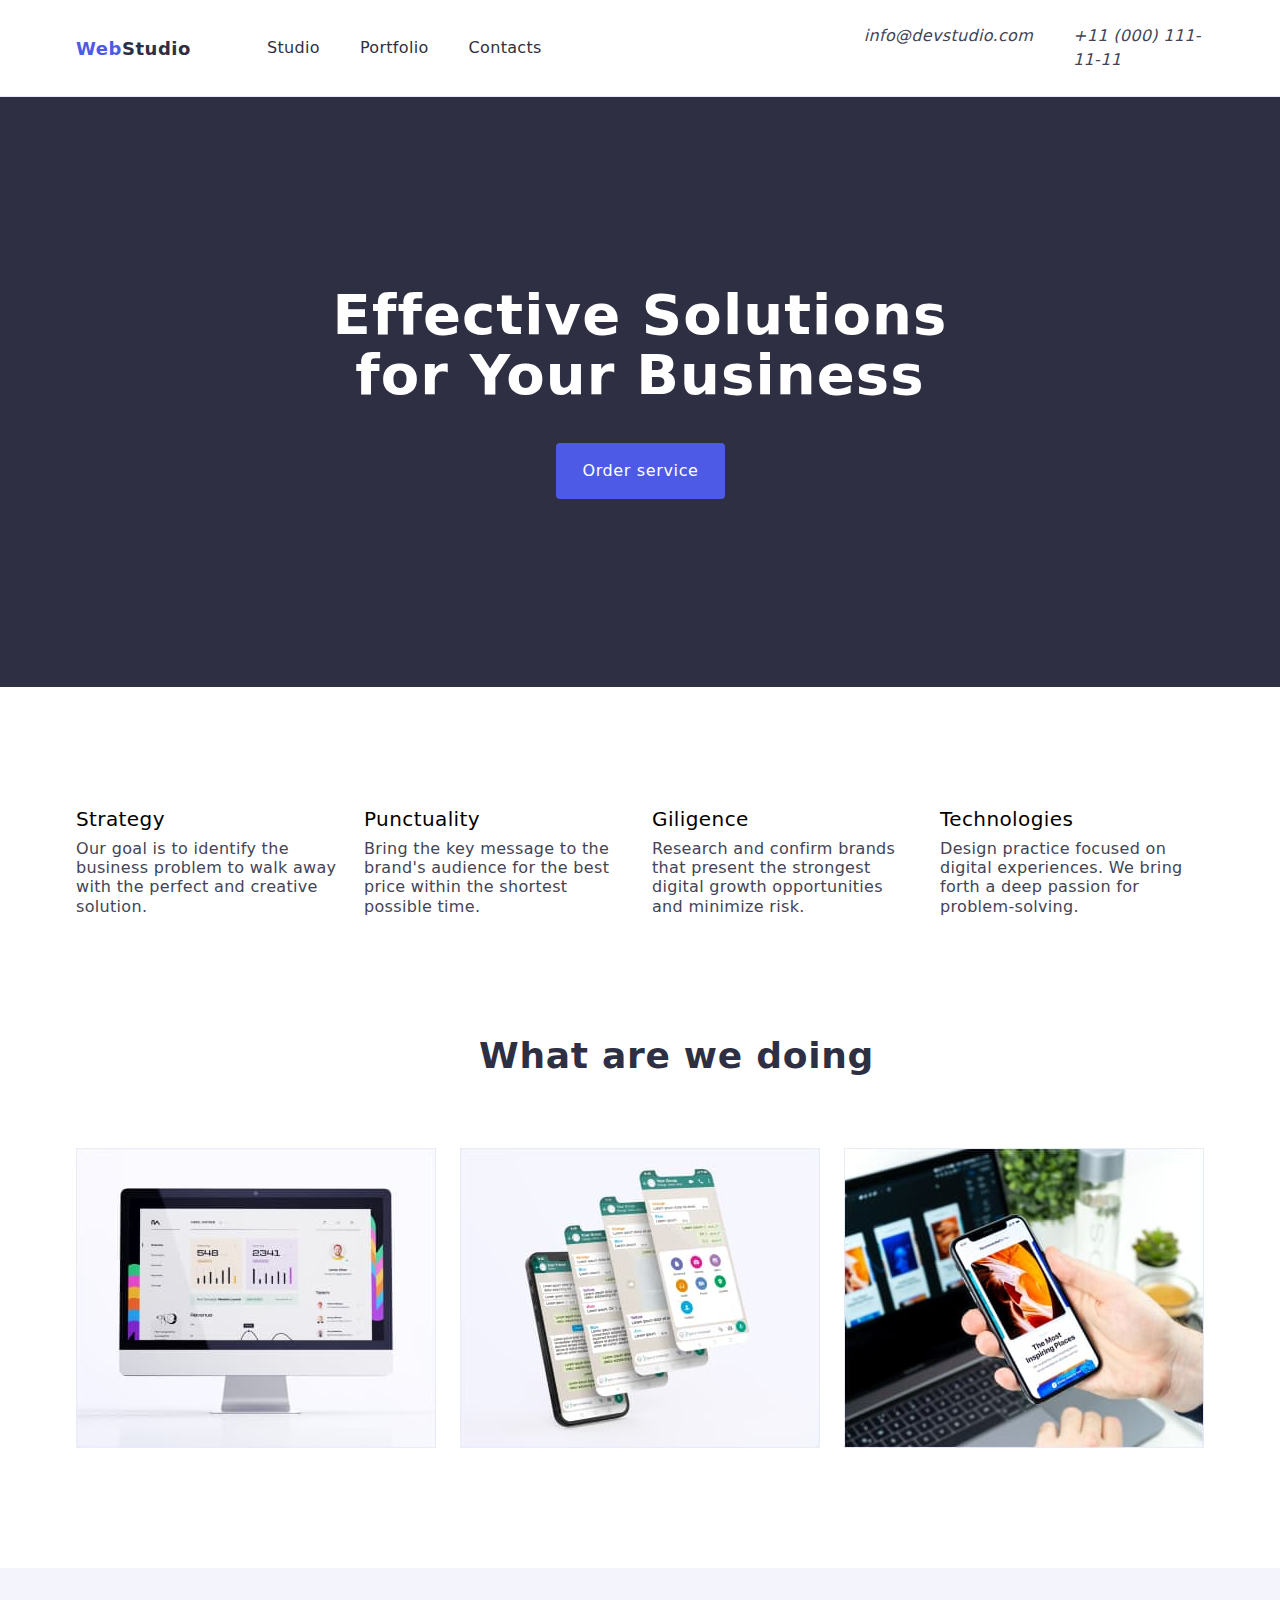
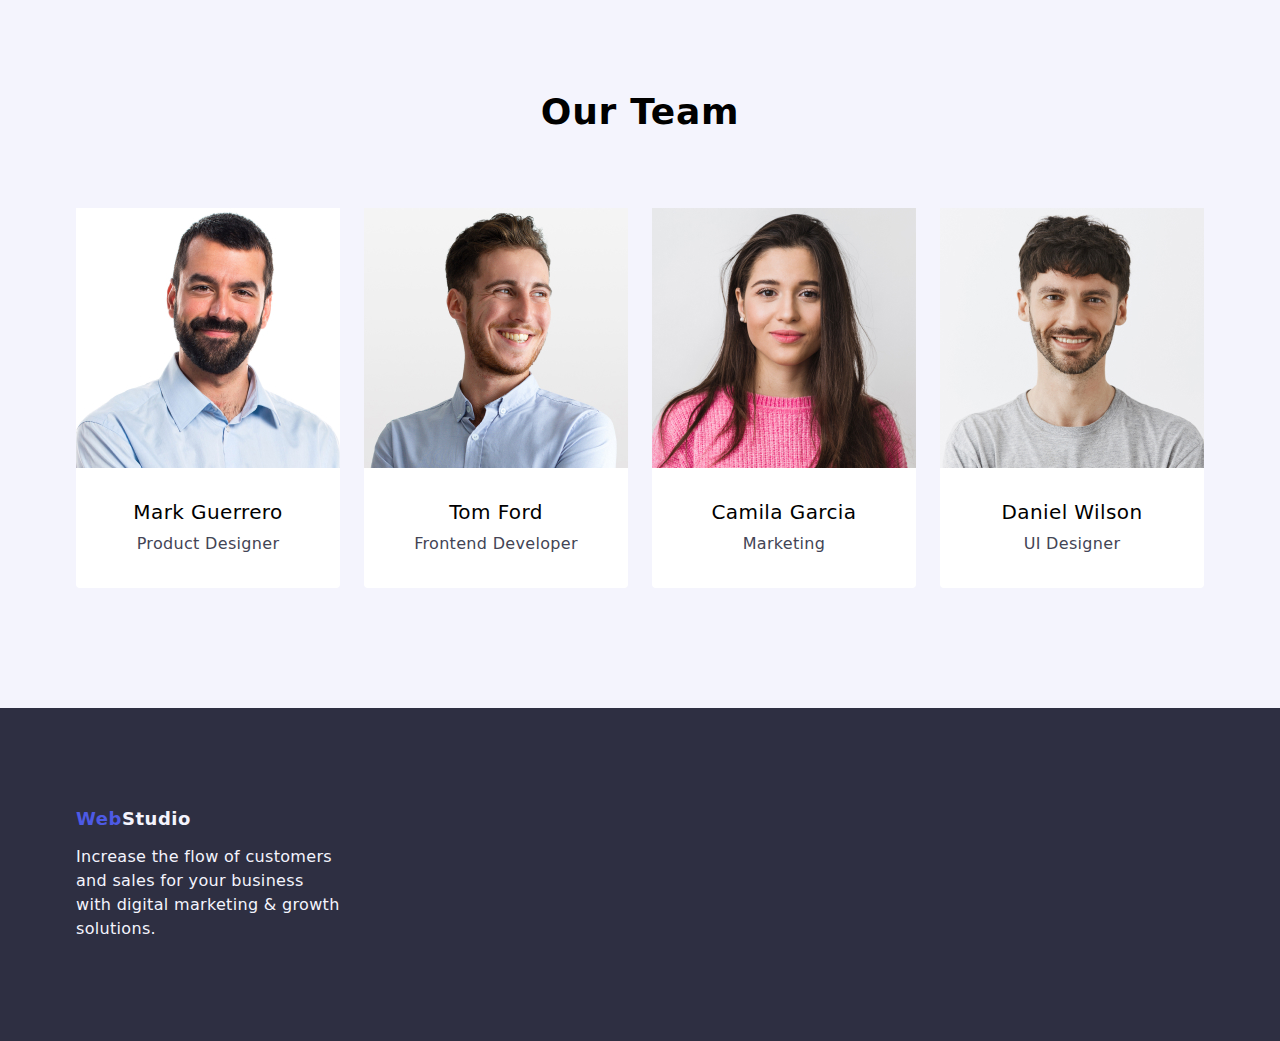
==== index.html @ e34e3250 "changes" ====
<!DOCTYPE html>
<html lang="en">
<head>
    <meta charset="UTF-8">
    <meta name="viewport" content="width=device-width, initial-scale=1.0">
    <title>WebStudio</title>
    <link rel="preconnect" href="https://fonts.googleapis.com">
    <link rel="preconnect" href="https://fonts.gstatic.com" crossorigin>
    <link href="https://fonts.googleapis.com/css2?family=Raleway:wght@600;800&family=Roboto:wght@400;500;700&display=swap" rel="stylesheet">
    <link rel="stylesheet" href="https://cdnjs.cloudflare.com/ajax/libs/modern-normalize/2.0.0/modern-normalize.min.css">
    <link rel="stylesheet" href="css/styles.css">
</head>
<body>
    <header class="header">
        <div class="container container-logo">
            <nav class="header-navigation">
                <a href="/index.html" class="logo"><span class="logo-web">Web</span><span class="logo-studio">Studio</span></a>
                    <ul class="header-list">
                        <li class="header-list-main"><a class="header-list-link" href="index.html">Studio</a></li>
                        <li class="header-list-main"><a class="header-list-link" href="portfolio.html">Portfolio</a></li>
                        <li class="header-list-main"><a class="header-list-link" href="Contacts">Contacts</a></li>
                    </ul>
            </nav>
            <address>
                <ul class="contacts"> 
                    <li class="contacts-list"><a class="contacts-list-email contact-item" href="email:info@devstudio.com">info@devstudio.com</a></li> 
                    <li class="contacts-list"><a class="contacts-list-tel contact-item" href="tel:+11(000)111-11-11">+11 (000) 111-11-11</a></li>
                 </ul>  
            </address>
        </div>
    </header>
    <main class="main">
            <section class="main-part">
                <div class="container">
                    <h1 class="main-thesis">Effective Solutions<br>for Your Business</h1>
                    <button class="main-button" type="button">Order service</button>
                </div>
                </section>
                <section class="main-description">
                    <div class="container">
                        <h2 hidden class="visually-hidden"></h2>
                        <ul class="main-description-list">
                            <li class="main-description-item">
                                <h3 class="description-name">Strategy</h3>
                                <p class="description-mean">Our goal is to identify the business problem to walk away with the perfect and creative solution. </p>
                            </li>
                            <li class="main-description-item">
                                <h3 class="description-name">Punctuality</h3>
                                <p class="description-mean">Bring the key message to the brand's audience for the best price within the shortest possible time.</p>
                            </li>
                            <li class="main-description-item">
                                <h3 class="description-name">Giligence</h3>
                                <p class="description-mean">Research and confirm brands that present the strongest digital growth opportunities and minimize risk.</p>
                            </li>
                            <li class="main-description-item">
                                <h3 class="description-name">Technologies</h3>
                                <p class="description-mean">Design practice focused on digital experiences. We bring forth a deep passion for problem-solving.</p>
                            </li>
                        </ul>
                    </div>
                </section>
                <!-----------About us----------->
                <section class="about">
                    <div class="container">
                        <h2 class="about-do">What are we doing</h2>
                        <ul class="about-do-list">
                            <li class="about-do-item">
                                <img src="img/img1.jpg" alt="Computer" width="360"></li>
                            <li class="about-do-item">
                                <img src="img/img2.jpg" alt="Screen" width="360"></li>
                            <li class="about-do-item">
                                <img src="img/img3.jpg" alt="Phone" width="360"></li>
                        </ul>
                    </div>
                </section>
                <!------------Team------------->
                <section class="team">
                    <div class="container">
                        <h2 class="our-team">Our Team</h2>
                        <ul class="our-team-list">
                            <li class="our-team-item">
                                    <a class="team-person"><img src="img/mark.jpg" alt="Mark Guerrero" width="264">
                                        <div class="worker">
                                            <h2 class="name">Mark Guerrero</h2>
                                            <p class="who">Product Designer</p>
                                        </div>
                                    </a>                                   
                            </li>
                            <li class="our-team-item">
                                    <img class="photo" src="img/tom.jpg" alt="Tom Ford" width="264">
                                    <div class="worker">
                                        <h2 class="name">Tom Ford</h2>
                                        <p class="who">Frontend Developer</p>
                                    </div>
                            </li>
                            <li class="our-team-item">
                                    <a class="team-person"><img src="img/camila.jpg" alt="Camila Garcia" width="264">
                                        <div class="worker">
                                            <h2 class="name">Camila Garcia</h2>
                                            <p class="who">Marketing</p>
                                        </div>
                                </a>
                            </li>
                            <li class="our-team-item">
                                    <a class="team-person"><img src="img/daniel.jpg" alt="Daniel Wilson" width="264">
                                        <div class="worker">
                                            <h2 class="name">Daniel Wilson</h2>
                                            <p class="who">UI Designer</p>
                                        </div>
                                </a>
                            </li>
                        </ul>
                    </div>
                </section>
    </main>
    <footer class="end">
        <div class="container container-end">
            <div class="last-end-part">
                    <a href="index.html" target="_blank" class="logo-end"><span class="logo-web">Web</span><span class="logo-studio end-studio">Studio</span></a>
                    <p class="end-text">Increase the flow of customers and sales for your business with digital marketing & growth solutions.</p>
            </div>
        </div>
    </footer> 
</body>
</html>
---- css/styles.css ----
:root {
    --main-color: #FFFFFF;
    --second-color:#2E2F42;
    --third-color:#F4F4FD;
    --fourth-color:#434455;
    --fifth-color:#4D5AE5;
    --border-color:#E7E9FC; 

}

.body{
    font-family: 'Roboto', sans-serif;
    background-color: #FFFFFF;
    color: #2E2F42;
}
.container {
    max-width: 1158px;
    padding: 0 15px;
    margin: 0 auto;
}

h1, h2, h3, p {
	margin-top: 0;
	margin-bottom: 0;
}
ul{
	margin-top: 0;
	margin-bottom: 0;
	padding-left: 0;
}
img {
    display: block;
    width: 100%;
}
a {
    text-decoration: none;
    color: currentColor;
}
ul {
    list-style-type: none;
}


/* ----------Header-------------- */

.header {
    background-color: var(--main-color);
    border-bottom: 1px solid #e7e9fc;
}

.logo {
    color: #4D5AE5;
    font-size: 18px;
    font-weight: 800;
    line-height: calc(21/18);
    letter-spacing: 0.03em;
    margin-right: 76px;
    padding: 24px 0;
}
.container-logo {
    display: flex;
}

.logo-studio {
   color: #2E2F42;
}

.header-navigation {
    display: flex;
    align-items: center;
}
.header-list {
    display: flex;
    gap: 40px;
}

.header-list-link {
    color: var(--second-color);
    font-size: 16px;
    font-weight: 500;
    line-height: calc(24/16);
    letter-spacing: 0.02em;
    padding: 24px 0;
}

.contacts {
    display: flex;
    gap: 40px;
    padding: 24px 0;
    margin-left: 322px;
}
.header-list-link:hover {
    color: #404BBF;
    text-decoration: underline;
}
.contact-item {
    color: var(--fourth-color);
    font-size: 16px;
    font-weight: 400;
    line-height: calc(24/16);
    letter-spacing: 0.02em;
}
.contact-item:hover, .contact-item:focus {
    color: #404BBF;
}

/* -------- First Part -------- */

.main-part {
    background-color: var(--second-color);
    padding: 188px 0;
}

.main-thesis {
    color: var(--main-color);
    font-size: 56px;
    font-weight: 700;
    line-height: calc(60/56);
    letter-spacing: 0.02em;
    max-height: 496px;
    margin: 0 auto;
    display: flex;
    justify-content: center;
    text-align: center;
}

.main-button { 
    color: var(--main-color);
    background-color: var(--fifth-color);
    font-family: inherit;
    line-height: calc(24/16);
    letter-spacing: 0.04em;
    cursor: pointer;
    display: block;
    min-width: 169px;
    height: 56px;
    border: none;
    border-radius: 4px;
    margin-top: 38px;
    margin-left: 480px;
    margin-right: 480px;
}
.main-button:hover, .main-button:focus {
    background-color: #404BBF;
}

/*-------------Second Part-----------*/

.main-description {
    padding: 120px 0;
}
.main-description-list {
    background-color: var(--main-color);
    display: flex;
    gap: 24px;
}
.visually-hidden {
    position: absolute;
    width: 1px;
    height: 1px;
    margin: -1px;
    border: 0;
    padding: 0;
    white-space: nowrap;
    clip-path: inset(100%);
    clip: rect(0 0 0 0);
    overflow: hidden;
}
.main-description-item {
    width: calc((100% - 72px) / 4);
}
.description-name {
    font-size: 20px;
    font-weight: 500;
    line-height: calc(24/20);
    letter-spacing: 0.02em;  
    margin-bottom: 8px;
}

.description-mean {
    font-size: 16px;
    font-weight: 400;
    line-height: calc(24/20);
    letter-spacing: 0.02em;
    color: #434455;
}
.about {
    padding-bottom: 120px;
}
.about-do {
    font-size: 36px;
    font-weight: 700;
    line-height: calc(40/36);
    letter-spacing: 0.02em;  
    color: var(--second-color);
    padding-left: 403px;
    margin-bottom: 72px;
}
.about-do-list {
    display: flex;
    gap: 24px;
}
.about-do-item {
    width: calc((100% - 48px) / 3);
}

/*-------------Third Part------------*/
.team {
    background-color: var(--third-color);
    padding: 120px 0;
}
.our-team {
    font-size: 36px;
    font-weight: 700;
    line-height: calc(40/30);
    letter-spacing: 0.02em;
    text-align: center;
    margin-bottom: 72px;
}
.our-team-list {
    display: flex;
    gap: 24px;
}

.our-team-item {
    background-color: #FFFFFF;
    width: calc((100% - 72px) / 4);
    border-radius: 0px 0px 4px 4px; 
}
.worker{
    padding-bottom: 32px;
}
.name {
    font-size: 20px;
    font-weight: 500;
    line-height: calc(24/20);
    letter-spacing: 0.02em;
    margin-top: 32px;
    margin-bottom: 8px;
    text-align: center;
}
.who {
    font-size: 16px;
    font-weight: 400;
    line-height: calc(24/16);
    letter-spacing: 0.02em;
    color: #434455;
    text-align: center;
}

/*------------------Footer Part--------------*/
.end {
    background-color: var(--second-color);
    padding: 100px 0;
}
.logo-end{
    color: #4D5AE5;
    font-size: 18px;
    font-weight: 800;
    line-height: calc(21/18);
    letter-spacing: 0.03em;
    display: inline-block;
    margin-bottom: 16px;
}
.end-studio {
    color: var(--third-color);
}
.end-text {
    font-size: 16px;
    font-weight: 400;
    line-height: calc(24/16);
    letter-spacing: 0.02em;
    color: var(--third-color);
    max-width: 264px;
}



/*------------------- PORTFOLIO ------------------*/


.options-buttons {
    padding-top: 96px;
    padding-bottom: 120px;
}

.options-list {
    display: flex;
    justify-content: center;
    gap: 24px;
    margin-bottom: 72px;
}

.card {
    border: 1px solid var(--border-color);
    padding: 32px 16px;
    border-top: none;
}

.options-item-btn {
    color: #4D5AE5;
    background-color: var(--border-color);
    font-size: 16px;
    font-weight: 500;
    line-height: calc(24/16);
    letter-spacing: 0.04em;
    border: none;
    cursor: pointer;
    padding: 12px 24px;
    border: 1px solid #e7e9fc;
    border-radius: 4px; 
}

.options-item-btn:hover, .options-item-btn:focus{ 
    background-color: #404BBF;
    color: #FFFFFF;  
    border: 1px solid transparent;
}

.opportunities-list {
    display: flex;
    flex-wrap: wrap;
    column-gap: 24px;
    row-gap: 48px;
}
.opportunities-item {
    background-color: #FFFFFF;
}

.item-card {
    background-color: var(--main-color);
    width: calc((100% - 48px) / 3);
}
.item-text {
    font-size: 20px;
    font-weight: 500;
    line-height: calc(24/20);
    letter-spacing: 0.02em;
}
.item-text {
    margin-bottom: 8px;
}
.item-descrip {
    font-size: 16px;
    font-weight: 400;
    line-height: calc(24/16);
    letter-spacing: 0.02em;
    color: #434455;
}
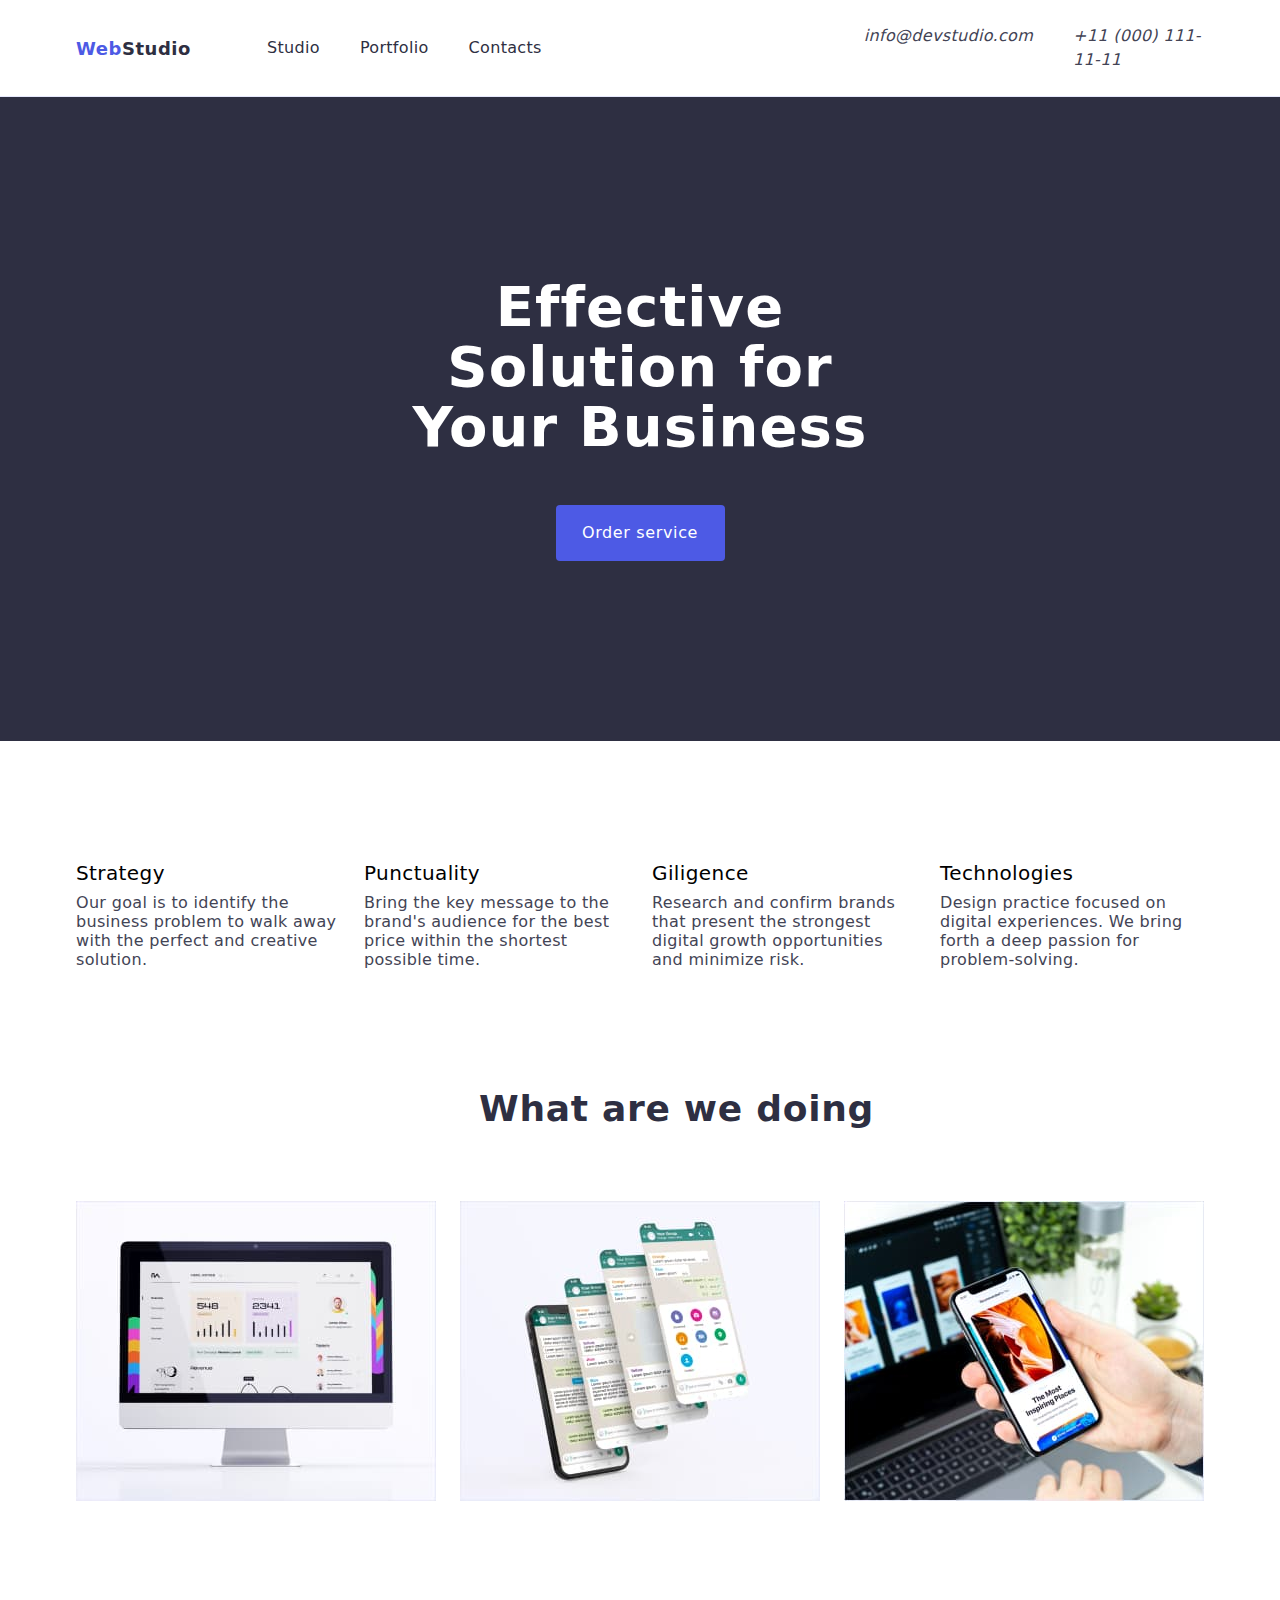
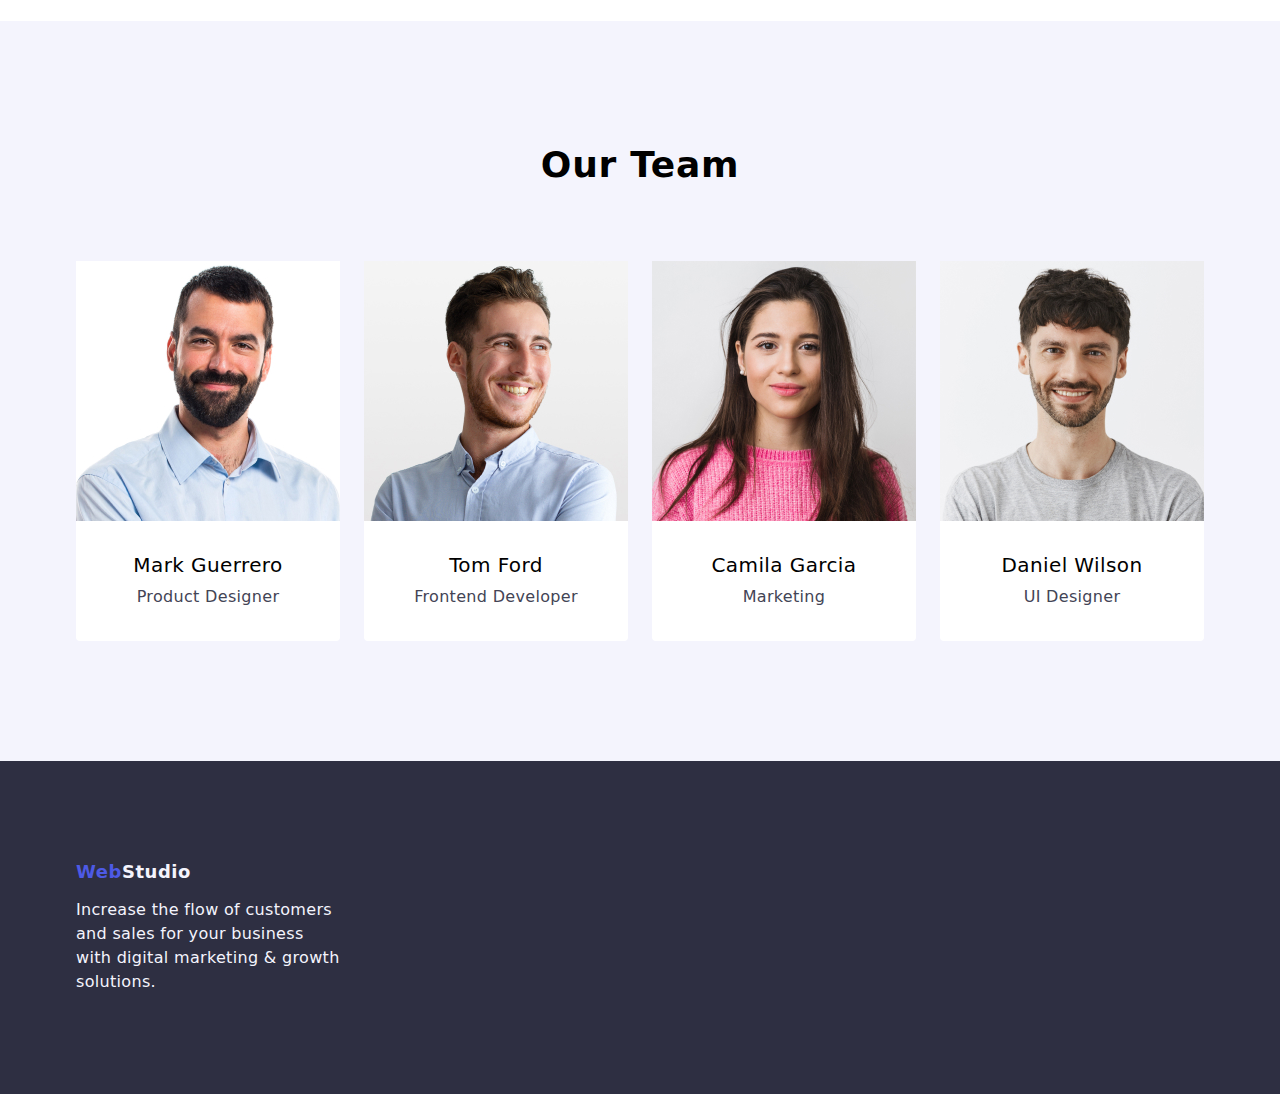
==== commit 8779e802: "changes" ====
--- a/index.html
+++ b/index.html
@@ -32,8 +32,8 @@
     <main class="main">
             <section class="main-part">
                 <div class="container">
-                    <h1 class="main-thesis">Effective Solutions<br>for Your Business</h1>
-                    <button class="main-button" type="button">Order service</button>
+                    <h1 class="main-thesis">Effective Solution for Your Business</h1>
+                    <button type="button" class="main-button">Order service</button>
                 </div>
                 </section>
                 <section class="main-description">
@@ -79,7 +79,8 @@
                         <h2 class="our-team">Our Team</h2>
                         <ul class="our-team-list">
                             <li class="our-team-item">
-                                    <a class="team-person"><img src="img/mark.jpg" alt="Mark Guerrero" width="264">
+                                    <a href="" class="team-person">
+                                        <img src="img/mark.jpg" alt="Mark Guerrero" width="264">
                                         <div class="worker">
                                             <h2 class="name">Mark Guerrero</h2>
                                             <p class="who">Product Designer</p>
@@ -87,27 +88,31 @@
                                     </a>                                   
                             </li>
                             <li class="our-team-item">
+                                <a href="" class="team-person">
                                     <img class="photo" src="img/tom.jpg" alt="Tom Ford" width="264">
                                     <div class="worker">
                                         <h2 class="name">Tom Ford</h2>
                                         <p class="who">Frontend Developer</p>
                                     </div>
+                                </a>
                             </li>
                             <li class="our-team-item">
-                                    <a class="team-person"><img src="img/camila.jpg" alt="Camila Garcia" width="264">
+                                    <a href="" class="team-person">
+                                        <img src="img/camila.jpg" alt="Camila Garcia" width="264">
                                         <div class="worker">
                                             <h2 class="name">Camila Garcia</h2>
                                             <p class="who">Marketing</p>
                                         </div>
-                                </a>
+                                    </a>
                             </li>
                             <li class="our-team-item">
-                                    <a class="team-person"><img src="img/daniel.jpg" alt="Daniel Wilson" width="264">
+                                    <a class="team-person">
+                                        <img src="img/daniel.jpg" alt="Daniel Wilson" width="264">
                                         <div class="worker">
                                             <h2 class="name">Daniel Wilson</h2>
                                             <p class="who">UI Designer</p>
                                         </div>
-                                </a>
+                                    </a>
                             </li>
                         </ul>
                     </div>
--- a/css/styles.css
+++ b/css/styles.css
@@ -108,20 +108,18 @@
 
 .main-part {
     background-color: var(--second-color);
-    padding: 188px 0;
+    padding: 180px 0;
 }
 
 .main-thesis {
     color: var(--main-color);
     font-size: 56px;
     font-weight: 700;
-    line-height: calc(60/56);
-    letter-spacing: 0.02em;
-    max-height: 496px;
+    line-height: 1.07;
+    letter-spacing: 0.02em;
+    width: 496px;
+    text-align: center;
     margin: 0 auto;
-    display: flex;
-    justify-content: center;
-    text-align: center;
 }
 
 .main-button { 
@@ -132,13 +130,12 @@
     letter-spacing: 0.04em;
     cursor: pointer;
     display: block;
+    margin: 0 auto;
     min-width: 169px;
     height: 56px;
     border: none;
     border-radius: 4px;
-    margin-top: 38px;
-    margin-left: 480px;
-    margin-right: 480px;
+    margin-top: 48px;
 }
 .main-button:hover, .main-button:focus {
     background-color: #404BBF;
@@ -228,14 +225,13 @@
     border-radius: 0px 0px 4px 4px; 
 }
 .worker{
-    padding-bottom: 32px;
+    padding: 32px 0;
 }
 .name {
     font-size: 20px;
     font-weight: 500;
     line-height: calc(24/20);
     letter-spacing: 0.02em;
-    margin-top: 32px;
     margin-bottom: 8px;
     text-align: center;
 }
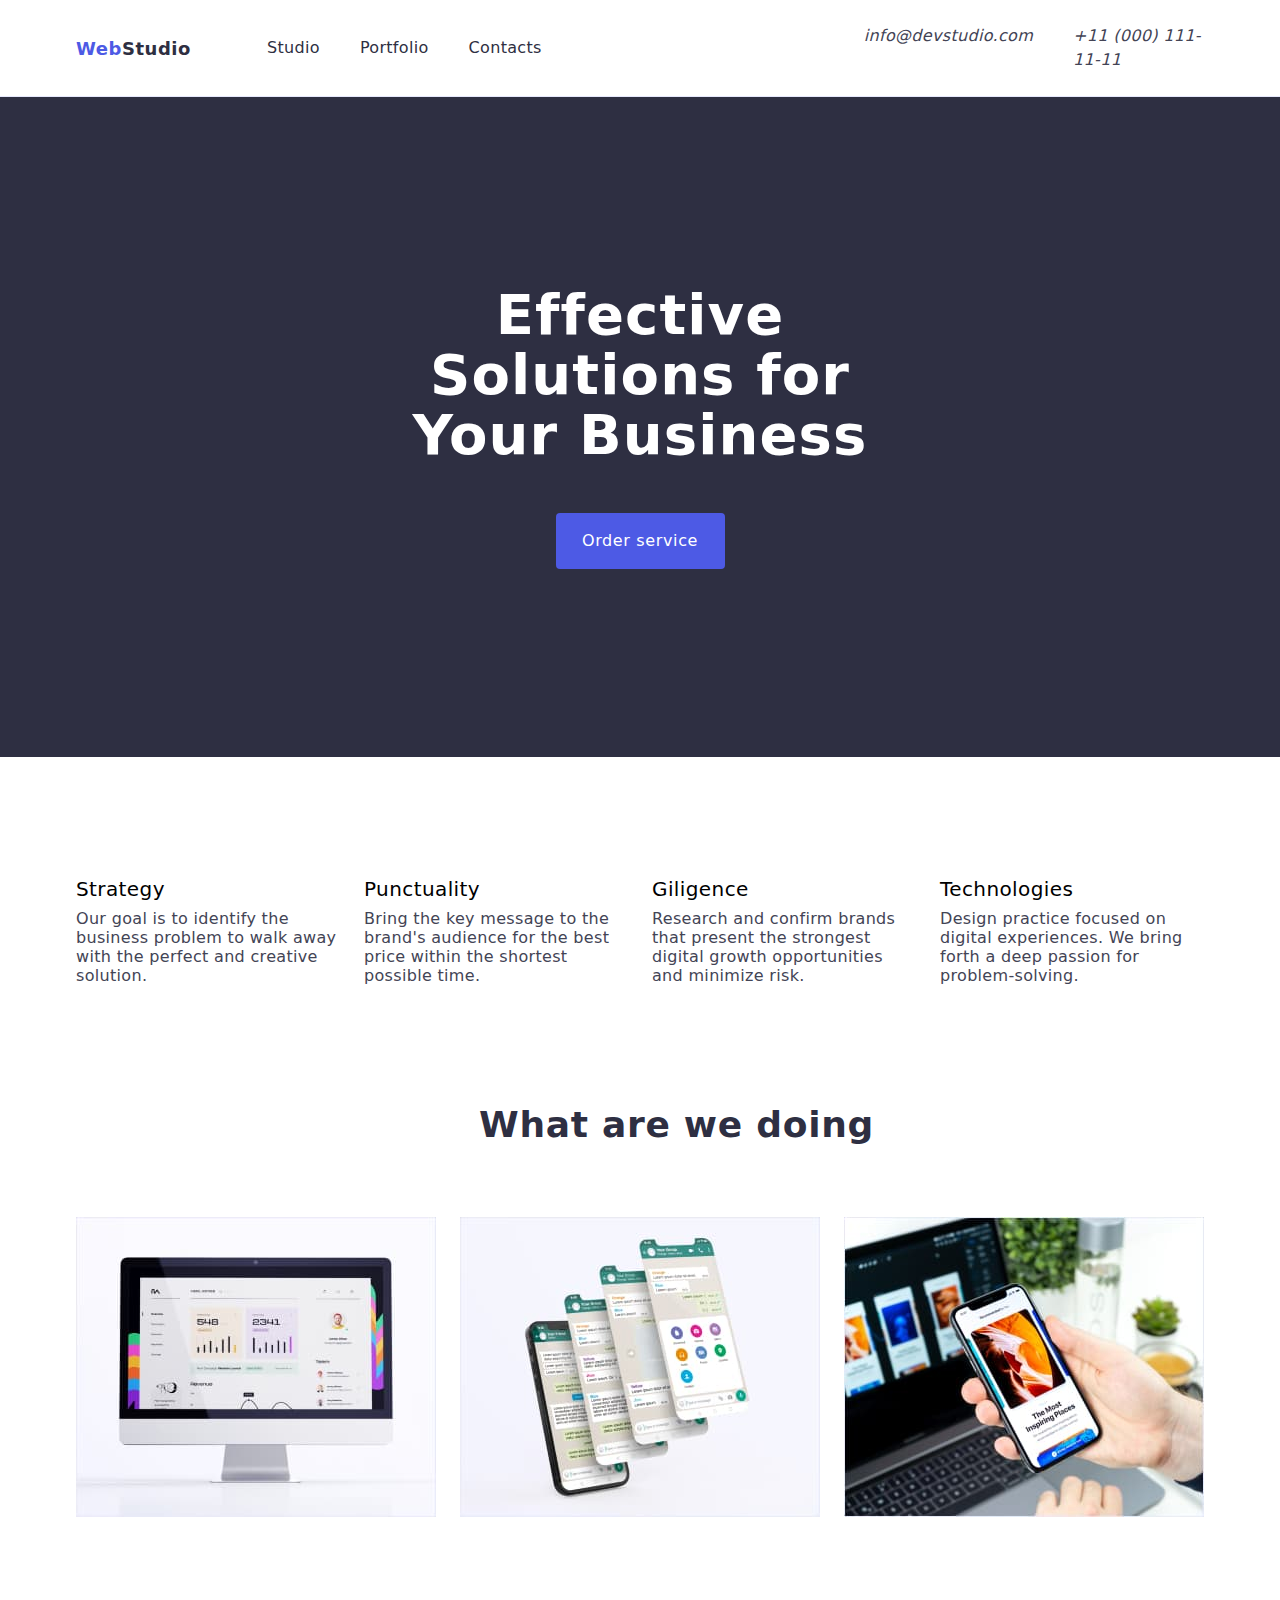
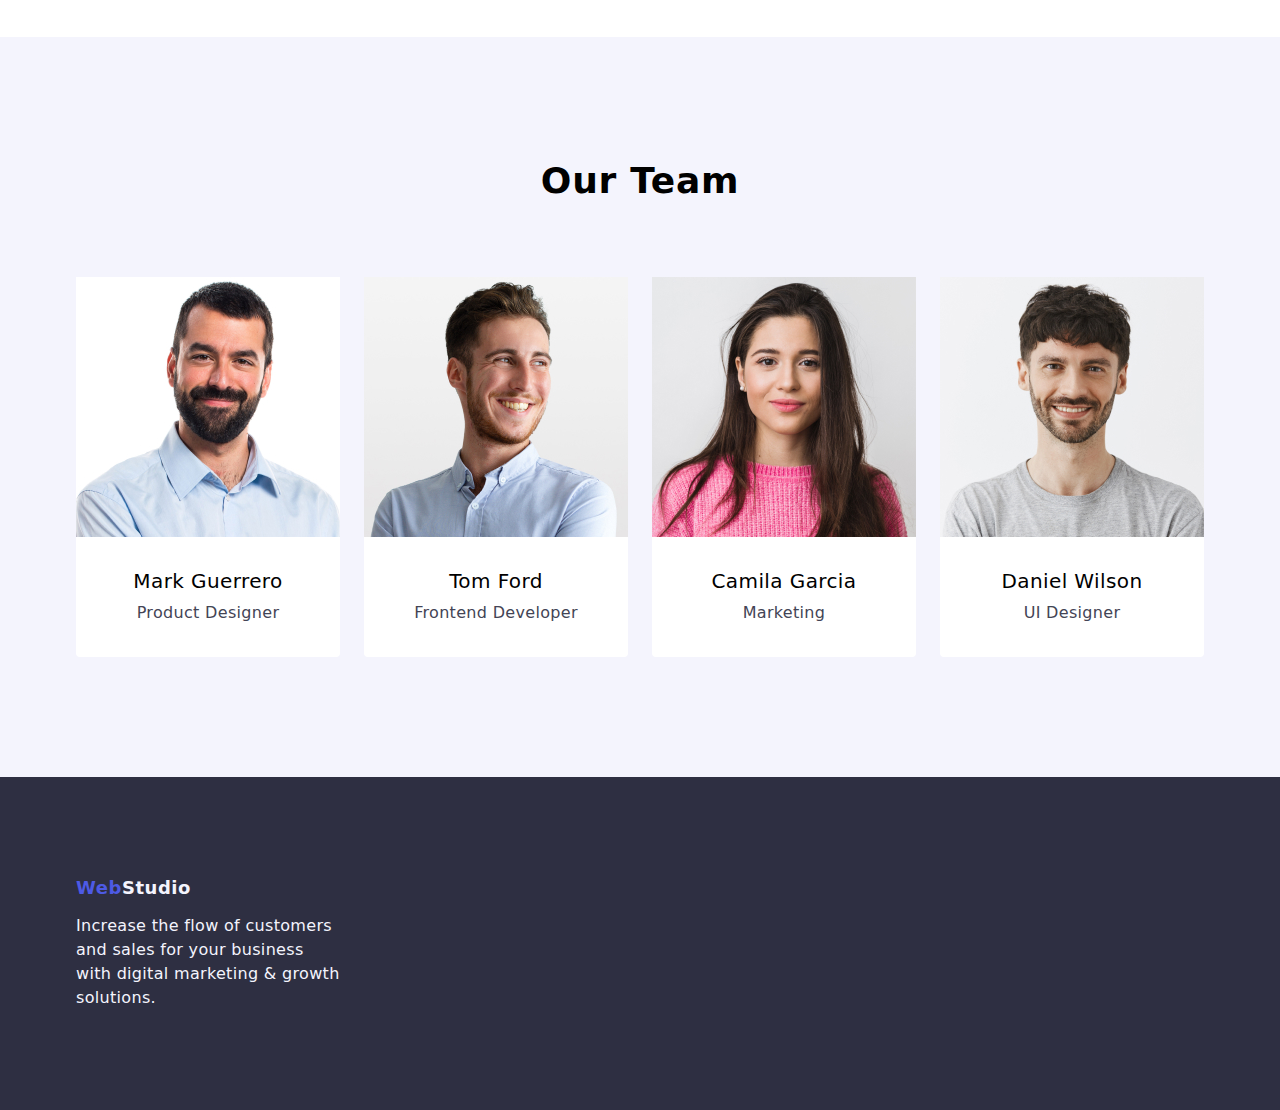
==== commit 2aa0af5c: "changes" ====
--- a/index.html
+++ b/index.html
@@ -32,7 +32,7 @@
     <main class="main">
             <section class="main-part">
                 <div class="container">
-                    <h1 class="main-thesis">Effective Solution for Your Business</h1>
+                    <h1 class="main-thesis">Effective Solutions for Your Business</h1>
                     <button type="button" class="main-button">Order service</button>
                 </div>
                 </section>
@@ -76,43 +76,39 @@
                 <!------------Team------------->
                 <section class="team">
                     <div class="container">
-                        <h2 class="our-team">Our Team</h2>
+                        <h1 class="our-team">Our Team</h1>
                         <ul class="our-team-list">
                             <li class="our-team-item">
-                                    <a href="" class="team-person">
-                                        <img src="img/mark.jpg" alt="Mark Guerrero" width="264">
-                                        <div class="worker">
-                                            <h2 class="name">Mark Guerrero</h2>
+                                <div class="worker">
+                                    <a><img src="img/mark.jpg" alt="Mark Guerrero" width="264">
+                                            <h3 class="name">Mark Guerrero</h3>
                                             <p class="who">Product Designer</p>
-                                        </div>
+                                </div>
                                     </a>                                   
                             </li>
                             <li class="our-team-item">
-                                <a href="" class="team-person">
-                                    <img class="photo" src="img/tom.jpg" alt="Tom Ford" width="264">
-                                    <div class="worker">
-                                        <h2 class="name">Tom Ford</h2>
+                                <div class="worker">
+                                    <a><img class="photo" src="img/tom.jpg" alt="Tom Ford" width="264">
+                                        <h3 class="name">Tom Ford</h3>
                                         <p class="who">Frontend Developer</p>
-                                    </div>
+                                </div>
                                 </a>
                             </li>
                             <li class="our-team-item">
-                                    <a href="" class="team-person">
-                                        <img src="img/camila.jpg" alt="Camila Garcia" width="264">
-                                        <div class="worker">
-                                            <h2 class="name">Camila Garcia</h2>
-                                            <p class="who">Marketing</p>
-                                        </div>
-                                    </a>
+                                <div class="worker">
+                                    <a><img src="img/camila.jpg" alt="Camila Garcia" width="264">
+                                        <h3 class="name">Camila Garcia</h3>
+                                        <p class="who">Marketing</p>
+                                </div>
+                                </a>
                             </li>
                             <li class="our-team-item">
-                                    <a class="team-person">
-                                        <img src="img/daniel.jpg" alt="Daniel Wilson" width="264">
-                                        <div class="worker">
-                                            <h2 class="name">Daniel Wilson</h2>
-                                            <p class="who">UI Designer</p>
-                                        </div>
-                                    </a>
+                                <div class="worker">
+                                    <a><img src="img/daniel.jpg" alt="Daniel Wilson" width="264">
+                                        <h3 class="name">Daniel Wilson</h3>
+                                        <p class="who">UI Designer</p>
+                                 </div>
+                                </a>
                             </li>
                         </ul>
                     </div>
--- a/css/styles.css
+++ b/css/styles.css
@@ -108,7 +108,7 @@
 
 .main-part {
     background-color: var(--second-color);
-    padding: 180px 0;
+    padding: 188px 0;
 }
 
 .main-thesis {
@@ -117,7 +117,7 @@
     font-weight: 700;
     line-height: 1.07;
     letter-spacing: 0.02em;
-    width: 496px;
+    max-width: 496px;
     text-align: center;
     margin: 0 auto;
 }
@@ -218,14 +218,13 @@
     display: flex;
     gap: 24px;
 }
-
 .our-team-item {
     background-color: #FFFFFF;
     width: calc((100% - 72px) / 4);
     border-radius: 0px 0px 4px 4px; 
 }
 .worker{
-    padding: 32px 0;
+    padding-bottom: 32px;
 }
 .name {
     font-size: 20px;
@@ -233,6 +232,7 @@
     line-height: calc(24/20);
     letter-spacing: 0.02em;
     margin-bottom: 8px;
+    margin-top: 32px;
     text-align: center;
 }
 .who {
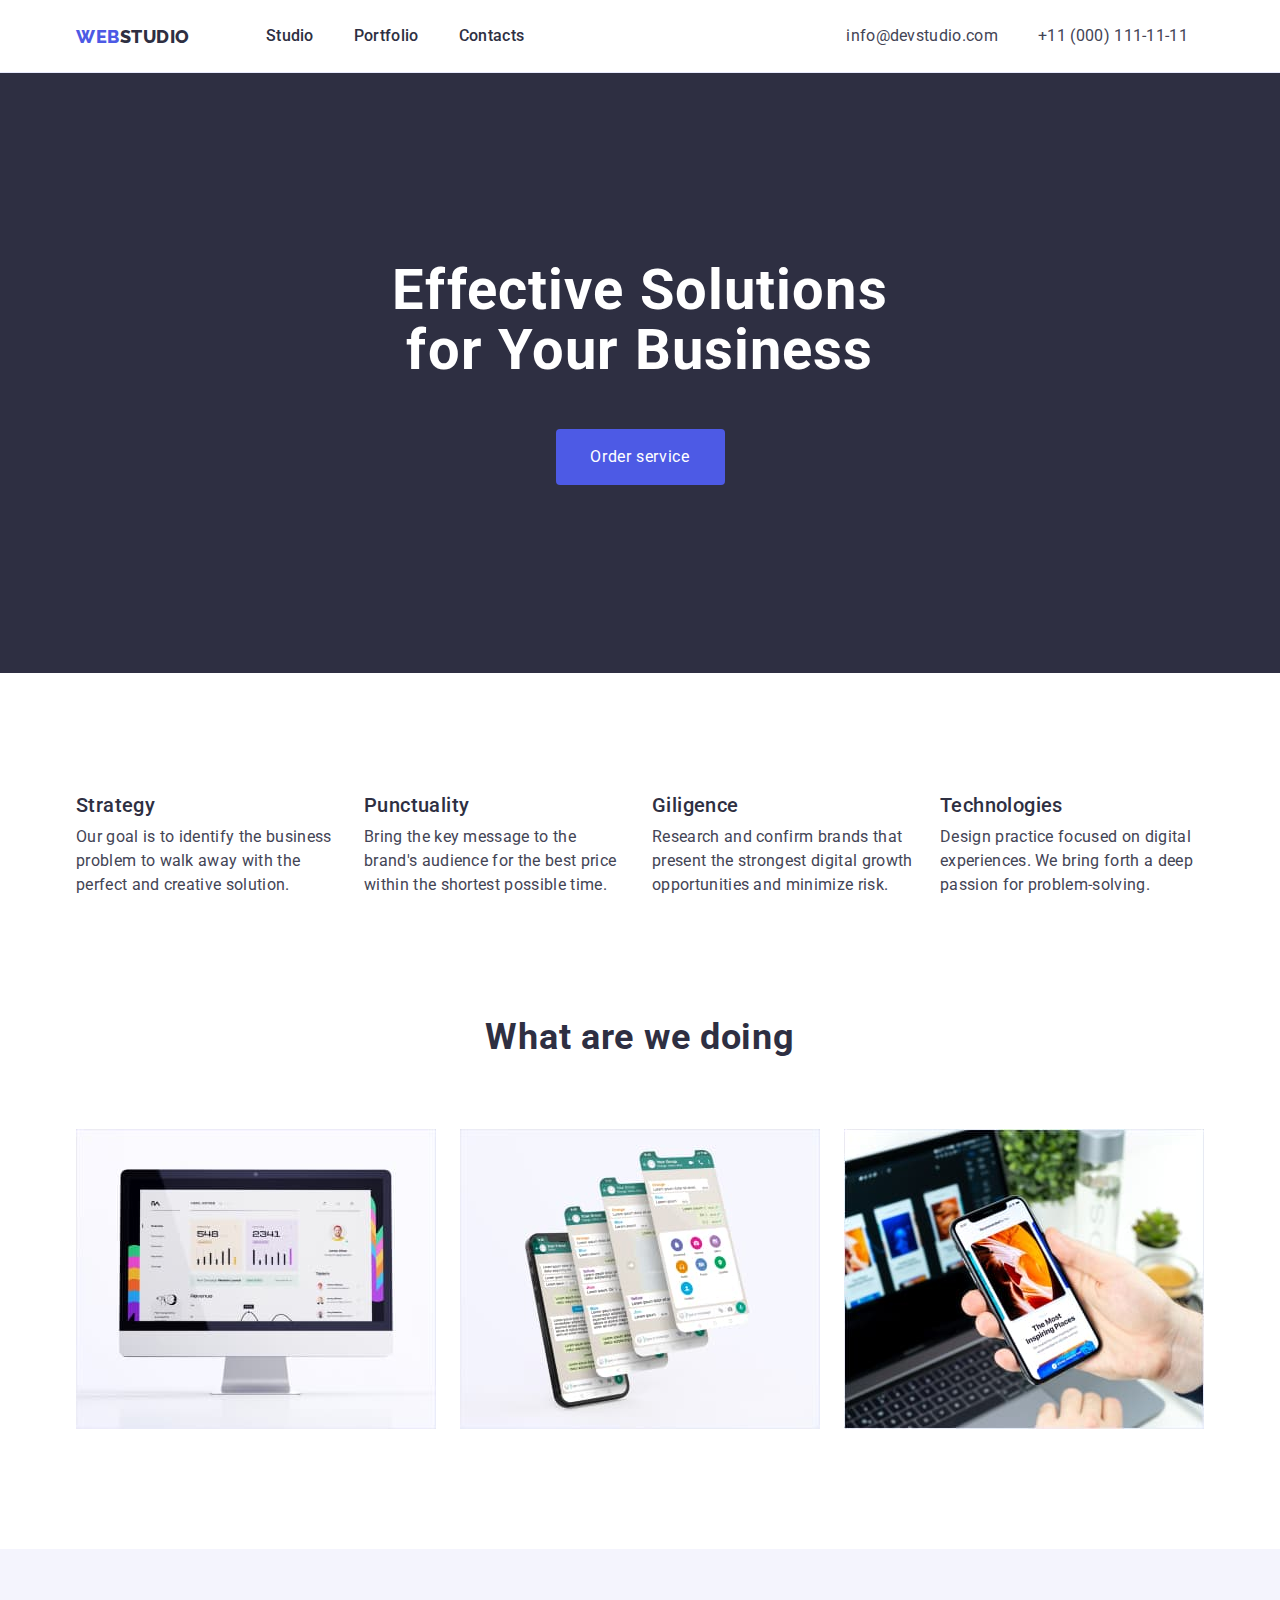
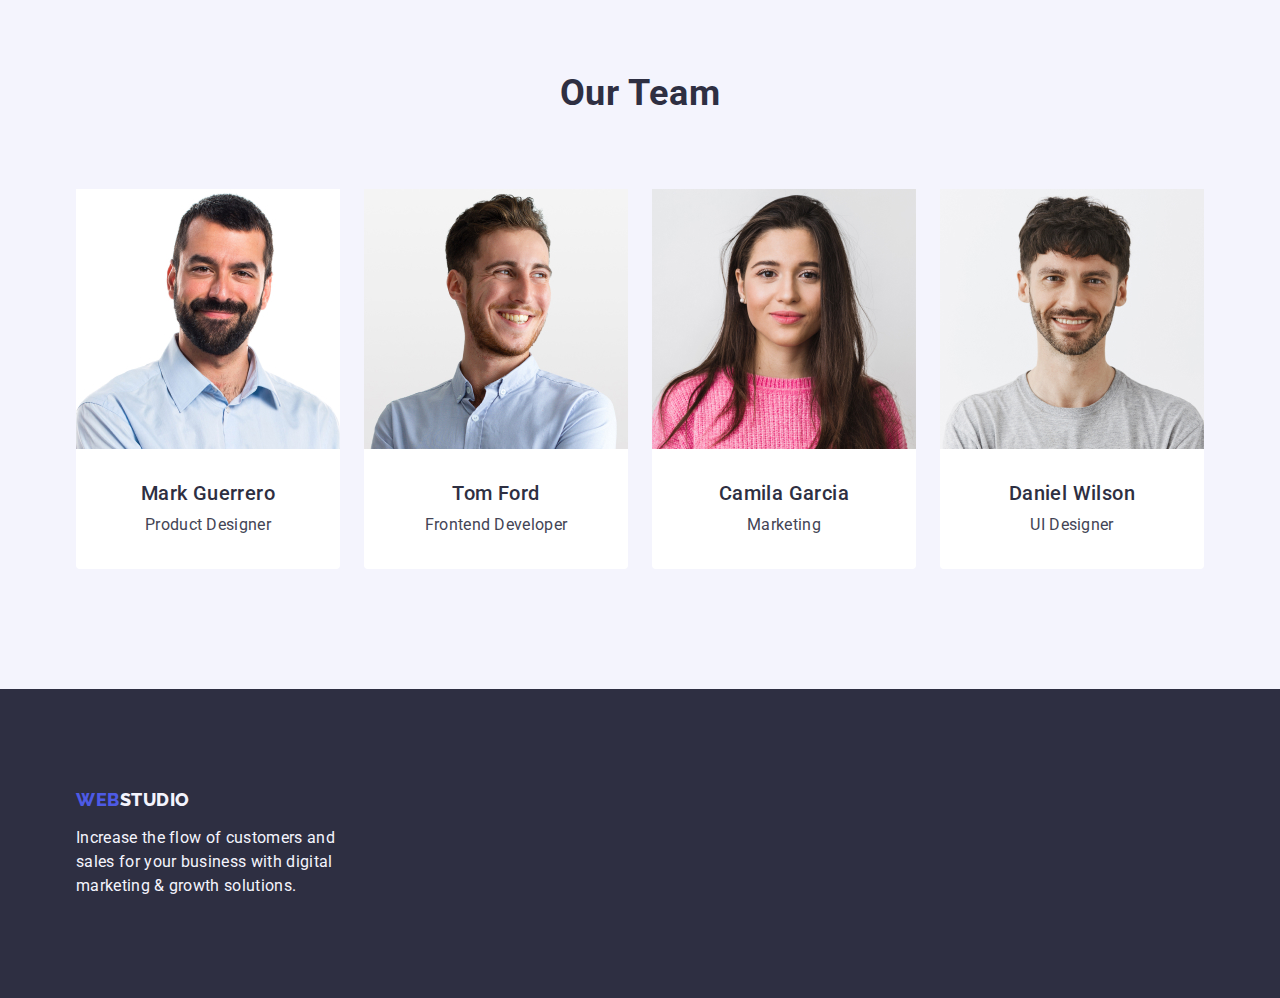
==== commit 500cc031: "changes" ====
--- a/index.html
+++ b/index.html
@@ -10,18 +10,18 @@
     <link rel="stylesheet" href="https://cdnjs.cloudflare.com/ajax/libs/modern-normalize/2.0.0/modern-normalize.min.css">
     <link rel="stylesheet" href="css/styles.css">
 </head>
-<body>
+<body class="body">
     <header class="header">
         <div class="container container-logo">
             <nav class="header-navigation">
-                <a href="/index.html" class="logo"><span class="logo-web">Web</span><span class="logo-studio">Studio</span></a>
+                <a href="/index.html" class="logo">Web<span class="logo-studio">Studio</span></a>
                     <ul class="header-list">
                         <li class="header-list-main"><a class="header-list-link" href="index.html">Studio</a></li>
                         <li class="header-list-main"><a class="header-list-link" href="portfolio.html">Portfolio</a></li>
                         <li class="header-list-main"><a class="header-list-link" href="Contacts">Contacts</a></li>
                     </ul>
             </nav>
-            <address>
+            <address class="address">
                 <ul class="contacts"> 
                     <li class="contacts-list"><a class="contacts-list-email contact-item" href="email:info@devstudio.com">info@devstudio.com</a></li> 
                     <li class="contacts-list"><a class="contacts-list-tel contact-item" href="tel:+11(000)111-11-11">+11 (000) 111-11-11</a></li>
@@ -38,7 +38,7 @@
                 </section>
                 <section class="main-description">
                     <div class="container">
-                        <h2 hidden class="visually-hidden"></h2>
+                        <h2 hidden class="visually-hidden">Menu</h2>
                         <ul class="main-description-list">
                             <li class="main-description-item">
                                 <h3 class="description-name">Strategy</h3>
@@ -59,7 +59,7 @@
                         </ul>
                     </div>
                 </section>
-                <!-----------About us----------->
+                <!--About us-->
                 <section class="about">
                     <div class="container">
                         <h2 class="about-do">What are we doing</h2>
@@ -73,53 +73,47 @@
                         </ul>
                     </div>
                 </section>
-                <!------------Team------------->
+                <!--Team-->
                 <section class="team">
                     <div class="container">
-                        <h1 class="our-team">Our Team</h1>
+                        <h2 class="our-team">Our Team</h2>
                         <ul class="our-team-list">
                             <li class="our-team-item">
-                                <div class="worker">
-                                    <a><img src="img/mark.jpg" alt="Mark Guerrero" width="264">
-                                            <h3 class="name">Mark Guerrero</h3>
-                                            <p class="who">Product Designer</p>
-                                </div>
-                                    </a>                                   
+                                    <img src="img/mark.jpg" alt="Mark Guerrero" width="264">
+                                    <div class="worker">
+                                        <h3 class="name">Mark Guerrero</h3>
+                                        <p class="who">Product Designer</p> 
+                                    </div>                           
                             </li>
                             <li class="our-team-item">
-                                <div class="worker">
-                                    <a><img class="photo" src="img/tom.jpg" alt="Tom Ford" width="264">
+                                    <img class="photo" src="img/tom.jpg" alt="Tom Ford" width="264">
+                                    <div class="worker">
                                         <h3 class="name">Tom Ford</h3>
                                         <p class="who">Frontend Developer</p>
-                                </div>
-                                </a>
+                                    </div>
                             </li>
                             <li class="our-team-item">
-                                <div class="worker">
-                                    <a><img src="img/camila.jpg" alt="Camila Garcia" width="264">
+                                    <img src="img/camila.jpg" alt="Camila Garcia" width="264">
+                                    <div class="worker">
                                         <h3 class="name">Camila Garcia</h3>
                                         <p class="who">Marketing</p>
-                                </div>
-                                </a>
+                                    </div>
                             </li>
                             <li class="our-team-item">
-                                <div class="worker">
-                                    <a><img src="img/daniel.jpg" alt="Daniel Wilson" width="264">
+                                    <img src="img/daniel.jpg" alt="Daniel Wilson" width="264">
+                                    <div class="worker">
                                         <h3 class="name">Daniel Wilson</h3>
                                         <p class="who">UI Designer</p>
-                                 </div>
-                                </a>
+                                    </div>
                             </li>
                         </ul>
                     </div>
                 </section>
     </main>
     <footer class="end">
-        <div class="container container-end">
-            <div class="last-end-part">
-                    <a href="index.html" target="_blank" class="logo-end"><span class="logo-web">Web</span><span class="logo-studio end-studio">Studio</span></a>
+        <div class="container">
+                    <a href="index.html" class="logo-end">Web<span class="logo-studio end-studio">Studio</span></a>
                     <p class="end-text">Increase the flow of customers and sales for your business with digital marketing & growth solutions.</p>
-            </div>
         </div>
     </footer> 
 </body>
--- a/css/styles.css
+++ b/css/styles.css
@@ -9,10 +9,11 @@
 }
 
 .body{
-    font-family: 'Roboto', sans-serif;
     background-color: #FFFFFF;
     color: #2E2F42;
-}
+    font-family: Roboto, sans-serif;
+}
+
 .container {
     max-width: 1158px;
     padding: 0 15px;
@@ -55,10 +56,12 @@
     line-height: calc(21/18);
     letter-spacing: 0.03em;
     margin-right: 76px;
-    padding: 24px 0;
+    font-family: Raleway, sans-serif;
+    text-transform: uppercase;
 }
 .container-logo {
     display: flex;
+    align-items: center;
 }
 
 .logo-studio {
@@ -72,6 +75,7 @@
 .header-list {
     display: flex;
     gap: 40px;
+    margin-right: 322px;
 }
 
 .header-list-link {
@@ -81,17 +85,18 @@
     line-height: calc(24/16);
     letter-spacing: 0.02em;
     padding: 24px 0;
-}
-
+    display: block;
+}
+.address {
+    font-style: normal;
+}
 .contacts {
     display: flex;
     gap: 40px;
-    padding: 24px 0;
-    margin-left: 322px;
+    margin-left: auto;
 }
 .header-list-link:hover {
     color: #404BBF;
-    text-decoration: underline;
 }
 .contact-item {
     color: var(--fourth-color);
@@ -177,7 +182,7 @@
 .description-mean {
     font-size: 16px;
     font-weight: 400;
-    line-height: calc(24/20);
+    line-height: 1.5em;
     letter-spacing: 0.02em;
     color: #434455;
 }
@@ -190,7 +195,7 @@
     line-height: calc(40/36);
     letter-spacing: 0.02em;  
     color: var(--second-color);
-    padding-left: 403px;
+    text-align: center;
     margin-bottom: 72px;
 }
 .about-do-list {
@@ -212,6 +217,8 @@
     line-height: calc(40/30);
     letter-spacing: 0.02em;
     text-align: center;
+}
+.our-team {
     margin-bottom: 72px;
 }
 .our-team-list {
@@ -224,7 +231,7 @@
     border-radius: 0px 0px 4px 4px; 
 }
 .worker{
-    padding-bottom: 32px;
+    padding: 32px 0;
 }
 .name {
     font-size: 20px;
@@ -232,7 +239,6 @@
     line-height: calc(24/20);
     letter-spacing: 0.02em;
     margin-bottom: 8px;
-    margin-top: 32px;
     text-align: center;
 }
 .who {
@@ -250,6 +256,7 @@
     padding: 100px 0;
 }
 .logo-end{
+    font-family: Raleway, sans-serif;
     color: #4D5AE5;
     font-size: 18px;
     font-weight: 800;
@@ -257,6 +264,7 @@
     letter-spacing: 0.03em;
     display: inline-block;
     margin-bottom: 16px;
+    text-transform: uppercase;
 }
 .end-studio {
     color: var(--third-color);
